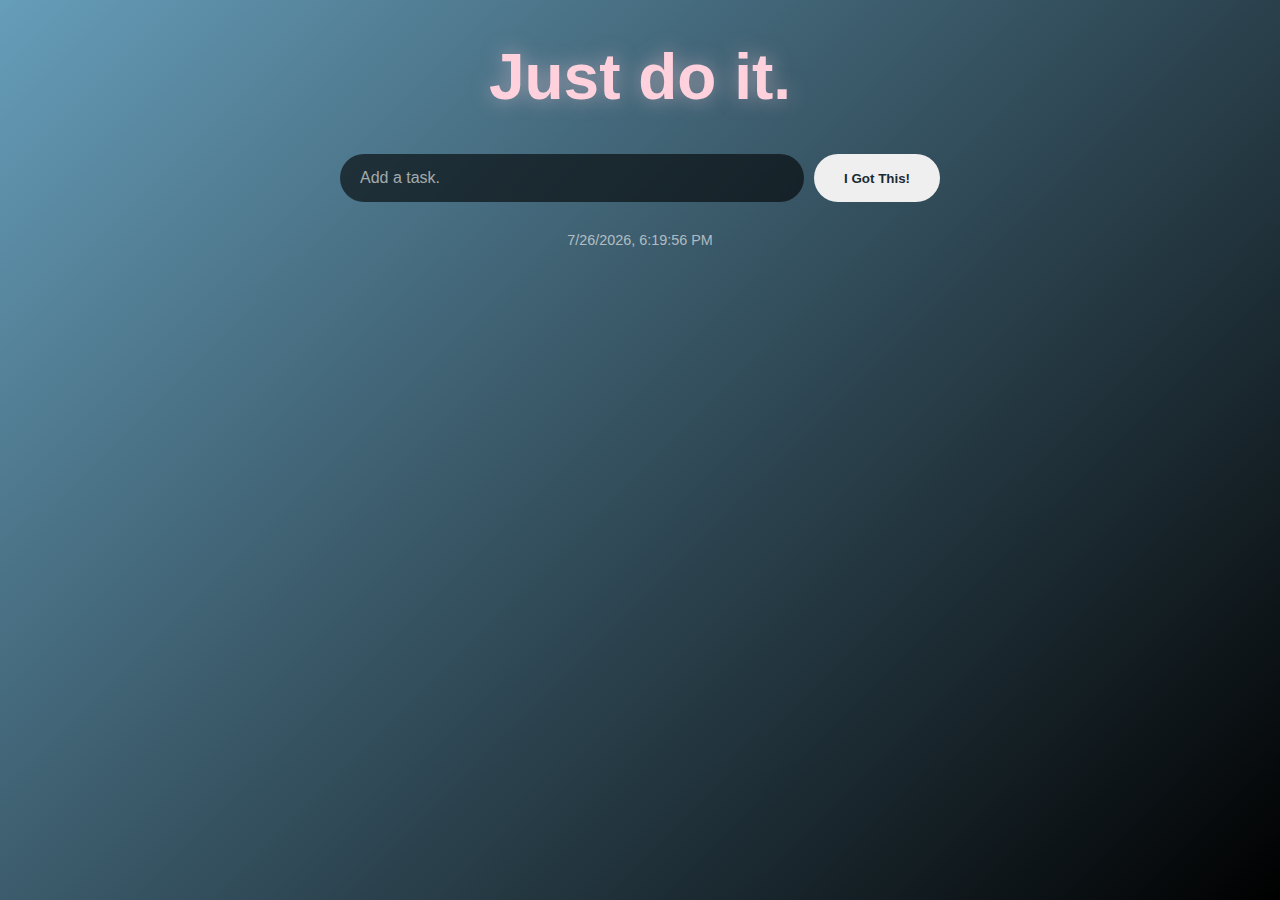
==== index.html @ f22a4c31 "Update and rename indexx2.html to index.html" ====
<!DOCTYPE html>
<html lang="en">
<head>
    <meta charset="UTF-8">
    <meta name="viewport" content="width=device-width, initial-scale=1.0">
    <title>Todo List</title>
    <link rel="stylesheet" href="todoStyling.css">
    
</head>
<body>
    <div class="container">
        <h1>Just do it.</h1>
        <div class="input-section">
            <input type="text" id="todo-input" placeholder="Add a task.">
            <button id="add-btn">I Got This!</button>
        </div>
        <div class="timestamp"></div>
        <div id="todo-list"></div>
    </div>

    <script>
        class TodoApp {
            constructor() {
                this.todos = JSON.parse(sessionStorage.getItem('todos')) || [];
                this.todoInput = document.getElementById('todo-input');
                this.todoList = document.getElementById('todo-list');
                this.timestamp = document.querySelector('.timestamp');
                this.updateTimestamp();
                this.initializeEventListeners();
                this.renderTodos();
                setInterval(() => this.updateTimestamp(), 1000);
            }

            updateTimestamp() {
                const now = new Date();
                this.timestamp.textContent = now.toLocaleString('en-US', {
                    month: 'numeric',
                    day: 'numeric',
                    year: 'numeric',
                    hour: 'numeric',
                    minute: 'numeric',
                    second: 'numeric',
                    hour12: true
                });
            }

            initializeEventListeners() {
                document.getElementById('add-btn').addEventListener('click', () => this.addTodo());
                this.todoInput.addEventListener('keypress', (e) => {
                    if (e.key === 'Enter') this.addTodo();
                });
            }

            addTodo() {
                const todoText = this.todoInput.value.trim();
                if (todoText) {
                    const todo = {
                        id: Date.now(),
                        text: todoText,
                        completed: false
                    };
                    this.todos.push(todo);
                    this.saveTodos();
                    this.renderTodos();
                    this.todoInput.value = '';
                }
            }

            toggleTodo(id) {
                this.todos = this.todos.map(todo => 
                    todo.id === id ? {...todo, completed: !todo.completed} : todo
                );
                this.saveTodos();
                this.renderTodos();
            }

            deleteTodo(id) {
                this.todos = this.todos.filter(todo => todo.id !== id);
                this.saveTodos();
                this.renderTodos();
            }

            saveTodos() {
                sessionStorage.setItem('todos', JSON.stringify(this.todos));
            }

            renderTodos() {
                this.todoList.innerHTML = this.todos
                    .map(todo => `
                        <div class="todo-item ${todo.completed ? 'completed' : ''}">
                            <span class="todo-text">${this.escapeHtml(todo.text)}</span>
                            <button class="btn complete-btn" onclick="todoApp.toggleTodo(${todo.id})">✓</button>
                            <button class="btn delete-btn" onclick="todoApp.deleteTodo(${todo.id})">×</button>
                        </div>
                    `)
                    .join('');
            }

            escapeHtml(unsafe) {
                return unsafe
                    .replace(/&/g, "&amp;")
                    .replace(/</g, "&lt;")
                    .replace(/>/g, "&gt;")
                    .replace(/"/g, "&quot;")
                    .replace(/'/g, "&#039;");
            }
        }

        const todoApp = new TodoApp();
    </script>
</body>
</html>
---- todoStyling.css ----
* {
    margin: 0;
    padding: 0;
    box-sizing: border-box;
    font-family: -apple-system, BlinkMacSystemFont, 'Segoe UI', Roboto, sans-serif;
}

body {
    min-height: 100vh;
    background: linear-gradient(135deg, #669db9 0%, #000000 100%);
    padding: 20px;
    color: #ff0000;
}

.container {
    max-width: 600px;
    margin: 20px auto;
}

h1 {
    font-size: 4rem;
    text-align: center;
    color: #ffd1dc;
    margin-bottom: 40px;
    text-shadow: 0 0 20px rgba(255, 209, 220, 0.5);
}

.input-section {
    display: flex;
    gap: 10px;
    margin-bottom: 30px;
}

#todo-input {
    flex: 1;
    padding: 15px 20px;
    font-size: 1rem;
    background: rgba(0, 0, 0, 0.6);
    border: none;
    border-radius: 25px;
    color: #fff;
}

#todo-input::placeholder {
    color: rgba(255, 255, 255, 0.6);
}

#add-btn {
    padding: 15px 30px;
    color: #1a2a32;
    border: none;
    border-radius: 25px;
    cursor: pointer;
    font-weight: bold;
    transition: all 0.3s ease;
}

#add-btn:hover {
    transform: translateY(-2px);
    box-shadow: 0 5px 15px rgba(255, 209, 220, 0.3);
}

.timestamp {
    text-align: center;
    color: rgba(255, 255, 255, 0.6);
    margin-bottom: 20px;
    font-size: 0.9rem;
}

.todo-item {
    display: flex;
    align-items: center;
    padding: 15px 20px;
    background: rgba(0, 0, 0, 0.6);
    margin-bottom: 10px;
    border-radius: 25px;
    animation: slideIn 0.3s ease;
}

@keyframes slideIn {
    from {
        opacity: 0;
        transform: translateY(-10px);
    }

    to {
        opacity: 1;
        transform: translateY(0);
    }
}

.todo-text {
    flex: 1;
    margin: 0 15px;
    color: #fff;
}

.todo-item.completed .todo-text {
    text-decoration: line-through;
    opacity: 0.6;
}

.btn {
    width: 40px;
    height: 40px;
    border-radius: 50%;
    border: none;
    cursor: pointer;
    display: flex;
    align-items: center;
    justify-content: center;
    margin-left: 10px;
    transition: all 0.3s ease;
}

.complete-btn {
    background: #ffd1dc;
    color: #1a2a32;
}

.delete-btn {
    background: #ff4757;
    color: #fff;
}

.btn:hover {
    transform: scale(1.1);
}
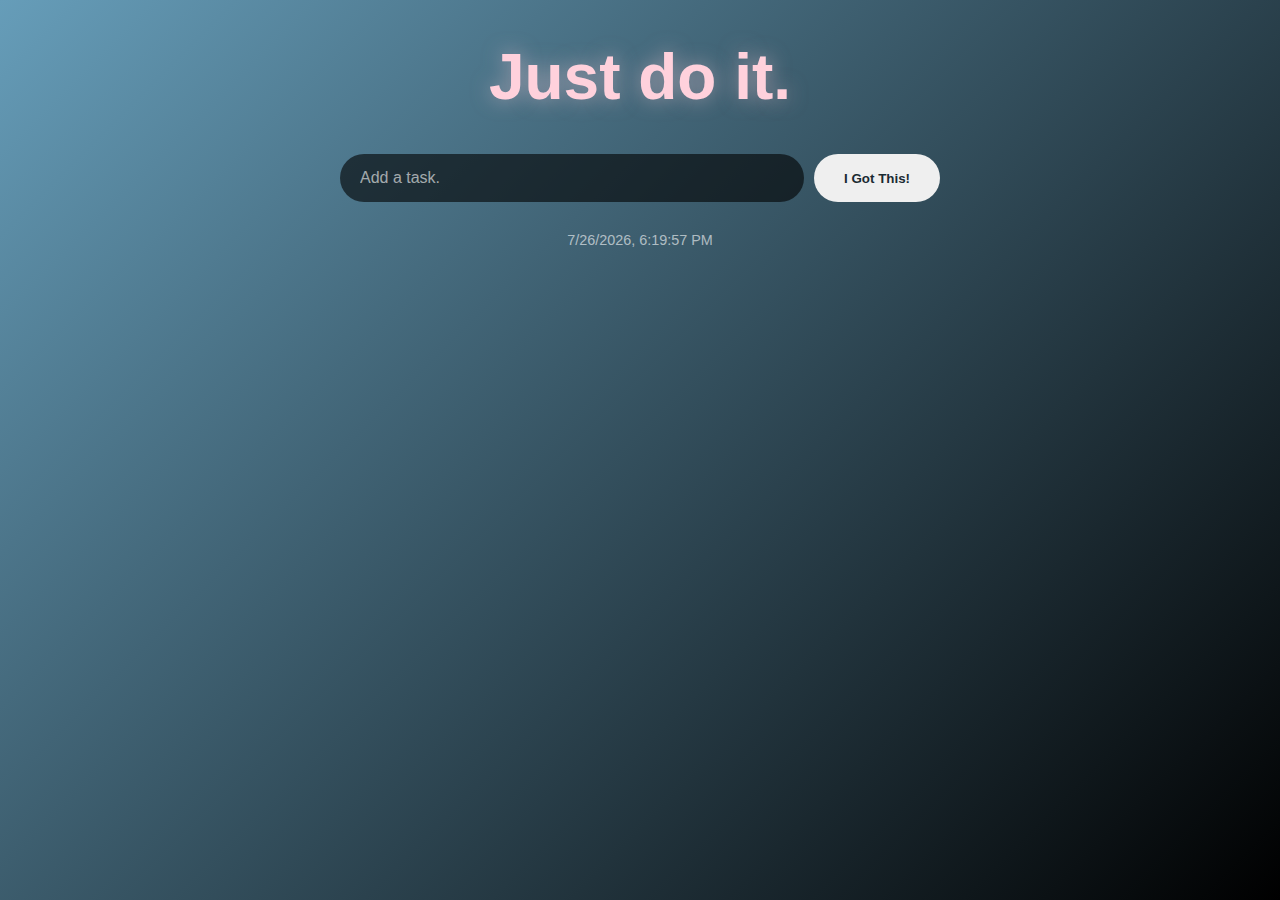
==== commit 0022df95: "Add files via upload" ====
--- a/index.html
+++ b/index.html
@@ -4,7 +4,10 @@
     <meta charset="UTF-8">
     <meta name="viewport" content="width=device-width, initial-scale=1.0">
     <title>Todo List</title>
-    <link rel="stylesheet" href="todoStyling.css">
+
+    <!-- linking css file -->
+    <link rel="stylesheet" href="todoStyling.css">  
+
     
 </head>
 <body>
@@ -18,96 +21,9 @@
         <div id="todo-list"></div>
     </div>
 
-    <script>
-        class TodoApp {
-            constructor() {
-                this.todos = JSON.parse(sessionStorage.getItem('todos')) || [];
-                this.todoInput = document.getElementById('todo-input');
-                this.todoList = document.getElementById('todo-list');
-                this.timestamp = document.querySelector('.timestamp');
-                this.updateTimestamp();
-                this.initializeEventListeners();
-                this.renderTodos();
-                setInterval(() => this.updateTimestamp(), 1000);
-            }
+    <!-- Linking Java-Script file -->
+    <script src="todoScript.js"></script>
 
-            updateTimestamp() {
-                const now = new Date();
-                this.timestamp.textContent = now.toLocaleString('en-US', {
-                    month: 'numeric',
-                    day: 'numeric',
-                    year: 'numeric',
-                    hour: 'numeric',
-                    minute: 'numeric',
-                    second: 'numeric',
-                    hour12: true
-                });
-            }
-
-            initializeEventListeners() {
-                document.getElementById('add-btn').addEventListener('click', () => this.addTodo());
-                this.todoInput.addEventListener('keypress', (e) => {
-                    if (e.key === 'Enter') this.addTodo();
-                });
-            }
-
-            addTodo() {
-                const todoText = this.todoInput.value.trim();
-                if (todoText) {
-                    const todo = {
-                        id: Date.now(),
-                        text: todoText,
-                        completed: false
-                    };
-                    this.todos.push(todo);
-                    this.saveTodos();
-                    this.renderTodos();
-                    this.todoInput.value = '';
-                }
-            }
-
-            toggleTodo(id) {
-                this.todos = this.todos.map(todo => 
-                    todo.id === id ? {...todo, completed: !todo.completed} : todo
-                );
-                this.saveTodos();
-                this.renderTodos();
-            }
-
-            deleteTodo(id) {
-                this.todos = this.todos.filter(todo => todo.id !== id);
-                this.saveTodos();
-                this.renderTodos();
-            }
-
-            saveTodos() {
-                sessionStorage.setItem('todos', JSON.stringify(this.todos));
-            }
-
-            renderTodos() {
-                this.todoList.innerHTML = this.todos
-                    .map(todo => `
-                        <div class="todo-item ${todo.completed ? 'completed' : ''}">
-                            <span class="todo-text">${this.escapeHtml(todo.text)}</span>
-                            <button class="btn complete-btn" onclick="todoApp.toggleTodo(${todo.id})">✓</button>
-                            <button class="btn delete-btn" onclick="todoApp.deleteTodo(${todo.id})">×</button>
-                        </div>
-                    `)
-                    .join('');
-            }
-
-            escapeHtml(unsafe) {
-                return unsafe
-                    .replace(/&/g, "&amp;")
-                    .replace(/</g, "&lt;")
-                    .replace(/>/g, "&gt;")
-                    .replace(/"/g, "&quot;")
-                    .replace(/'/g, "&#039;");
-            }
-        }
-
-        const todoApp = new TodoApp();
-    </script>
 </body>
 </html>
- 
+ 